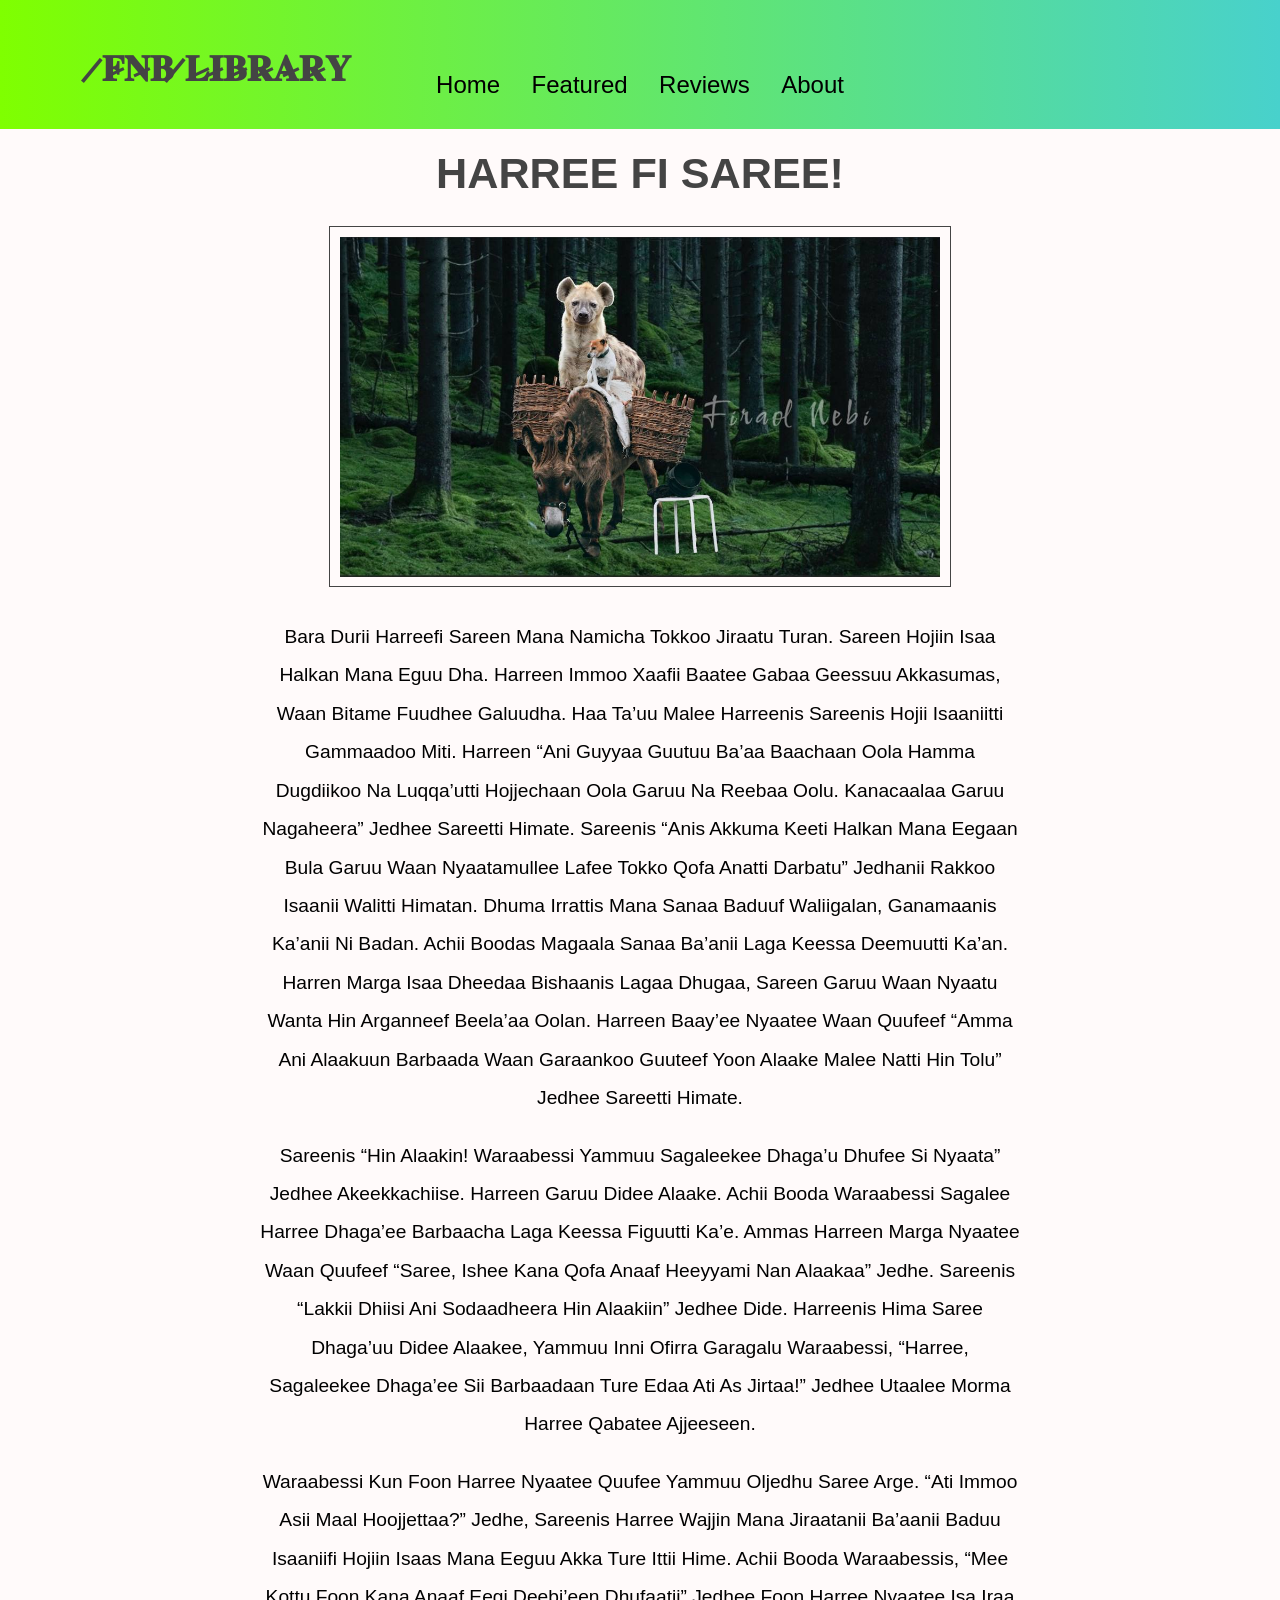
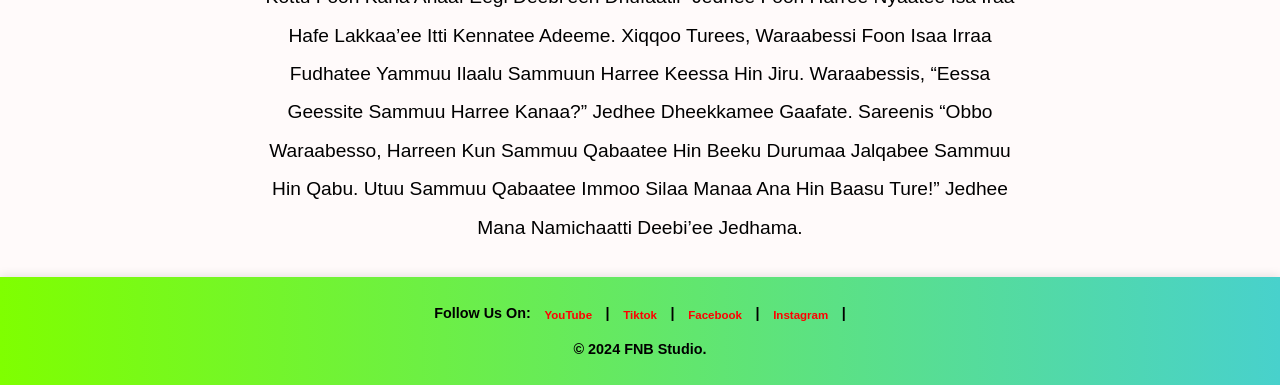
==== ODUUDURII/HAREEFI_SAREE/index.html @ 7cda4b77 "Initial clean upload of FNB_Library_App" ====
<!DOCTYPE html>
		<html lang="en">
		<head>
		<meta charset="UTF-8">
		<meta http-equiv="X-UA-Compatible" content="IE=edge">
		<meta name="viewport" content="width, initial-scale=1.0">
		<title>FNB Library</title>

        <link rel="stylesheet" href="https://cdn.jsdelivr.net/npm/swiper@11/swiper-bundle.min.css" />

		<link rel="stylesheet" href="https://cdnjs.cloudflare.com/ajax/libs/font-awesome/5.15.4/css/all.min.css">

		<!-- Custom css file link -->


		<link href="index.css" rel="stylesheet">
		</head>
		<body>

		<!--header section Starts--->
	<header class="header">
  <!-- Hamburger Menu -->
  <div class="container" onclick="toggleMenu()">
    <div class="bar1"></div>
    <div class="bar2"></div>
    <div class="bar3"></div>
  </div>

 <!-- Desktop Navigation and  Logo -->
  <nav class="header-1">
    <a href="#" class="logo">̷𝐅̷𝐍̷𝐁 ̷𝐋̷𝐈̷𝐁̷𝐑̷𝐀̷𝐑̷𝐘</a>
	 <nav class="navbar">
      <a href="books.html">Home</a>
      <a href="featured.php">Featured</a>
      <a href="Review.html">Reviews</a>
      <a href="About.html">About</a>
  </nav>

  <!-- Mobile Dropdown Menu -->
  <ul class="menu-list" id="dropdownMenu">
    <li><a href="books.html">Home</a></li>
    <li><a href="featured.php">Featured</a></li>
    <li><a href="Review.html">Reviews</a></li>
    <li><a href="About.html">About</a></li>
  </ul>
</header>

		<!-- header section ends-->
		
		
		<!--home Section Starts-->
		<section class="home" id="home">
			<div class="row">
				<div class="content">
					<h3> HARREE FI SAREE!</h3>
					
					<!--Photo HARREE Fir SAREE -->
					<div class="image-container">
                   <img src="harree.png" alt="Harree and Saree" class="harree-image">
                    </div>
					<p>Bara durii harreefi Sareen mana namicha tokkoo jiraatu turan. 
					Sareen hojiin isaa halkan mana eguu dha. Harreen immoo Xaafii baatee
					gabaa geessuu akkasumas, waan bitame fuudhee galuudha. 
					Haa ta’uu malee harreenis sareenis hojii isaaniitti gammaadoo miti.
					Harreen “ani guyyaa guutuu ba’aa baachaan oola hamma dugdiikoo na luqqa’utti
					hojjechaan oola garuu na reebaa oolu. Kanacaalaa garuu nagaheera”
					jedhee sareetti himate.

                    Sareenis “anis akkuma keeti halkan mana eegaan bula
					garuu waan nyaatamullee lafee tokko qofa anatti darbatu” 
					jedhanii rakkoo isaanii walitti himatan. Dhuma irrattis 
					mana sanaa baduuf waliigalan, ganamaanis ka’anii ni badan.
					Achii boodas magaala sanaa ba’anii laga keessa deemuutti ka’an.

                     Harren marga isaa dheedaa bishaanis lagaa dhugaa,
					 Sareen garuu waan nyaatu wanta hin arganneef beela’aa oolan.
					 Harreen baay’ee nyaatee waan quufeef “Amma ani Alaakuun barbaada waan 
					 garaankoo guuteef yoon alaake malee natti hin tolu” jedhee sareetti himate.
					 
					</p>
					<p>
					Sareenis “Hin alaakin! waraabessi yammuu sagaleekee dhaga’u
					dhufee si nyaata” jedhee akeekkachiise. Harreen garuu didee alaake.
					Achii booda waraabessi sagalee harree dhaga’ee  barbaacha laga keessa figuutti ka’e.
					Ammas Harreen marga nyaatee waan quufeef “Saree, ishee kana qofa anaaf
					heeyyami nan alaakaa” jedhe. Sareenis “lakkii dhiisi ani sodaadheera hin 
					Alaakiin” jedhee dide.  Harreenis hima Saree dhaga’uu didee alaakee,
					yammuu inni ofirra garagalu waraabessi, “Harree, sagaleekee dhaga’ee
					sii barbaadaan ture edaa ati as jirtaa!” jedhee utaalee morma Harree
					qabatee ajjeeseen.
					</P>
					
					
					<p>
					Waraabessi kun foon harree nyaatee quufee yammuu
					oljedhu Saree arge. “ati immoo asii maal hoojjettaa?”
					jedhe, Sareenis Harree wajjin mana jiraatanii ba’aanii
					baduu isaaniifi hojiin isaas mana eeguu akka ture  ittii hime.
					Achii booda waraabessis, “Mee kottu foon kana anaaf eegi deebi’een
					dhufaatii” jedhee foon Harree nyaatee isa iraa hafe  lakkaa’ee itti
					kennatee adeeme. Xiqqoo turees, waraabessi foon isaa irraa fudhatee 
					yammuu ilaalu sammuun  Harree keessa hin jiru. Waraabessis, “Eessa
					geessite sammuu  Harree kanaa?” jedhee dheekkamee gaafate. Sareenis 
					“Obbo Waraabesso, Harreen kun sammuu qabaatee hin beeku durumaa jalqabee
					sammuu hin qabu. Utuu sammuu qabaatee immoo silaa manaa ana hin baasu ture!” 
					jedhee mana namichaatti deebi’ee jedhama.
					</p>
				</div>
			</div>
		</section>
 

<footer class="footer">
    <div class="footer-content">
       
        <p>Follow us on:
		    <a href="https://www.youtube.com/@firaol81" target="_blank">YouTube</a> |
		    <a href="https://www.tiktok.com/@firaol.nebi?is_from_webapp=1&sender_device=pc" target="_blank">Tiktok</a> |
            <a href="https://www.facebook.com/Firaol81/" target="_blank">Facebook</a> |
            <a href="https://www.instagram.com/firaol_81/" target="_blank">Instagram</a> |
        </p>
		 <p>&copy; 2024 FNB Studio.</p>
    </div>

		<!-- Review start -->
		<script src="https://cdn.jsdelivr.net/npm/swiper@11/swiper-bundle.min.js"></script>


		<!-- Custom Js file link -->
		<script src="script.js"></script>
		</body>
	</html>
---- ODUUDURII/HAREEFI_SAREE/index.css ----
:root{
	--red:#27ae60;
	--dark-color: #219150;
	--black: #444;
	--light-color: #777;
	--border: .1rem solid rgba(0,0,0,.1);
	--border-hover:.1rem solid var(--black);
	-box-shadow:0 .5rem 1rem rgba(0,0,0,.1);
}
*{
	
font-family: 'Oswald', sans-serif;
font-family: 'Sono', sans-serif;
margin:0; 
padding:0;
box-sizing: border-box;
outline: none; 
border:none;
text-decoration:none;
text-transform:capitalize;
transition:all .2s linear;
transition:width none;
}


html{
	font-size: 60%;
	overflow-x: hidden;
	scroll-padding-top: 5rem;
	scroll-behavior: smooth;
	
}
html::-webkit-scrollbar{
	width: 1rem;
}
html::-webkit-scrollbar-track{
	background:transparent;
}
html::-webkit-scrollbar-thumb {
	background:var(--black);
}


.btn{
	margin-top: 1rem;
	display: inline-block;
	padding: .9rem 3rem;
	border-radius: .5rem;
	color: #fff;
	background:linear-gradient(to right, #7FFF00, #48D1CC);
	font-size: 1.7rem;
	cursor: pointer;
	font-weight:500;
}

/* Icon for mobile version */
/* Hamburger Menu */
.container {
  display: none;
  flex-direction: column;
  justify-content: space-between; /* Adds space between lines */
  width: 35px;
  height: 25px;
  cursor: pointer;
  position: absolute;
  top: 20px; /* Pushes down */
  left: 10px; /* Moves closer to the left */
  background-color: linear-gradient(to right, #7FFF00, #48D1CC);
  padding: 5px; /* Adds some padding around the icon */
  border-radius: 5px; /* Rounded corners for a clean look */
  z-index: 1000;
}

.bar1, .bar2, .bar3 {
  width: 35px; /* Wider lines */
  height: 5px; /* Thicker lines */
  background-color: Black; /* White lines for contrast */
  border-radius: 20px; /* Rounds the edges */
  transition: 0.5s;
  padding: 3.20px;
}

/* Space between lines */
.container .bar2 {
  margin: 4px 0;
}

/* Mobile Dropdown Menu */
.menu-list {
  display: none;
  position: absolute;
  top: 70px; /* Position below the hamburger icon */
  left: 0;
  width: 35%; /* Takes up half the screen width */
  background:linear-gradient(to right, #7FFF00, #48D1CC); /* Matches header background */
  list-style: none;
  margin: 0;
  padding: 10px 20px;
  border-radius: 5px;
  z-index: 999;
}

.menu-list li {
  padding: 15px 20px; /* Spacious clickable area */
  text-align: left; /* Align text to the left */
}

.menu-list li a {
  color: #fff;
  text-decoration: none;
  font-size: 1.6rem;
  display: block;
}

.menu-list li:hover {
  background-color: var(--dark-color);
}

/* Show the dropdown menu when active */
.menu-list.show {
  display: block;
}
/* Humbergur done here */




/* FNB Library Logo */
.header .header-1{
		background: linear-gradient(to right, #7FFF00, #48D1CC); /* green to light blue gradient */

	padding:3rem 8%;
    text-align: left;
}
/* FNB Library Logo */
.header .header-1 .logo{
	font-size: 3.8rem;
    font-weight: bolder;
    color: var(--black);
    position: relative;
    top: 1.9rem; /* Move the logo up by 0.5rem, adjust as needed */
	Padding:  -2rem;
}
/* Home, Featured, Reviews fi about */
.header .header-1{
	background: linear-gradient(to right, #7FFF00, #48D1CC); /* green to light blue gradient */
	
}
/* Home, Featured, Reviews fi about */ 
.header .header-1 .navbar{
	text-align: center;
	width: 100%;

}
/* Home, Featured, Reviews fi about */
.header .header-1 .navbar a{
	 color: Black;
     padding: 1.5rem;
     text-align: center; /* Keep text centered within each link */
     font-size: 2.5rem;
}

.header .header-1 .navbar a:hover{
	background:#0000FF;
}
.home {
	background:#fffafa;
}

/* Maqa Kitabichaa */
.home .row .content h3{
	color:var(--black);
	font-size: 4.5rem;
	text-align:center;
	margin-bottom: 1rem;
}



.home .row .content {
    width: 90%; /* Limits the content width */
    max-width: 800px; /* Maximum width for better readability */
    margin: 0 auto; /* Centers the content horizontally */
    text-align: center; /* Ensures all text is centered */
}

.home .row .content p {
    color: black;
    font-size: 2rem;
    line-height: 2;
    padding: 1rem 0;
    margin: 0 auto; /* Ensures paragraphs are centered */
    max-width: 100%; /* Ensures text stays within content boundaries */
    text-align: center; /* Centers text */
}

.image-container {
  margin: 2rem 0;  /* Adds space between text and image */
  border: 0.2rem solid var(--black); /* Border around the image */
  padding: 1rem;  /* Padding inside the border */
  display: inline-block; /* Keeps the image within the content flow */
}

.harree-image {
  width: 100%;  /* Make image responsive */
  max-width: 600px; /* Limit image size */
  height: auto;  /* Maintain aspect ratio */
  display: block;
  margin:  auto;  /* Centers the image horizontally */
}

.home .row .content {
    display: block;
    padding: 20px; /* Adds padding for better spacing */
}


/* Footer styling */
.footer {
    background: linear-gradient(to right, #7FFF00, #48D1CC);
    color: black;
    text-align: center;
    padding: 2rem 0;
    position: relative;
    bottom: 0;
    width: 100%;
    box-shadow: 0 -0.2rem 1rem rgba(0, 0, 0, 0.1);
}

/* Footer content styling */
.footer .footer-content {
    max-width: 1200px;
    margin: 0 auto;
}

.footer p {
	 color: black;
	 font-weight: bold;
	   padding: 1rem;  
       font-size: 1.5rem
}
/* Footer links styling */
.footer a {
    color: red;
    text-decoration: none;
    font-weight: bold;
    padding: 1rem;  /* Increase padding for more space around the text */
    font-size: 1.2rem;  /* Increase font size to make the text bigger */
    transition: all 0.3s ease;  /* Smooth transition for hover effects */
}

.footer a:hover {
    color: #f1f1f1;  /* Slight color change on hover for better interaction */
    text-decoration: underline;  /* Add underline on hover for emphasis */
}
	
	/* Hide the botton-navbar on desktop */
@media (min-width: 769px) {
  .botton-navbar {
    display: none; /* Hides the nav on screens larger than 768px */
  }
   .footer {
        display: block; /* Keeps footer visible on desktop */
    }
}
	


/* Hide the search form on mobile */
@media (max-width: 768px) {
  .header-1 .navbar {
        display: none; /* Hides the navbar links on mobile */
  }
  .header .header-1 {
        
        padding: 2.5rem;
        display: flex;
        align-items: center;
        justify-content: center; /* Center content horizontally */
        text-align: center; /* Center text */
    }
	
	.container {
		display: flex; /* Show hamburger menu on mobile */
    }
	 .menu-list li a {
		 background: linear-gradient(to right, #7FFF00, #48D1CC);
		 color:Black;
	
	/*footer */
  .footer {
        display: block; /* Keeps footer visible on mobile */
    }


}
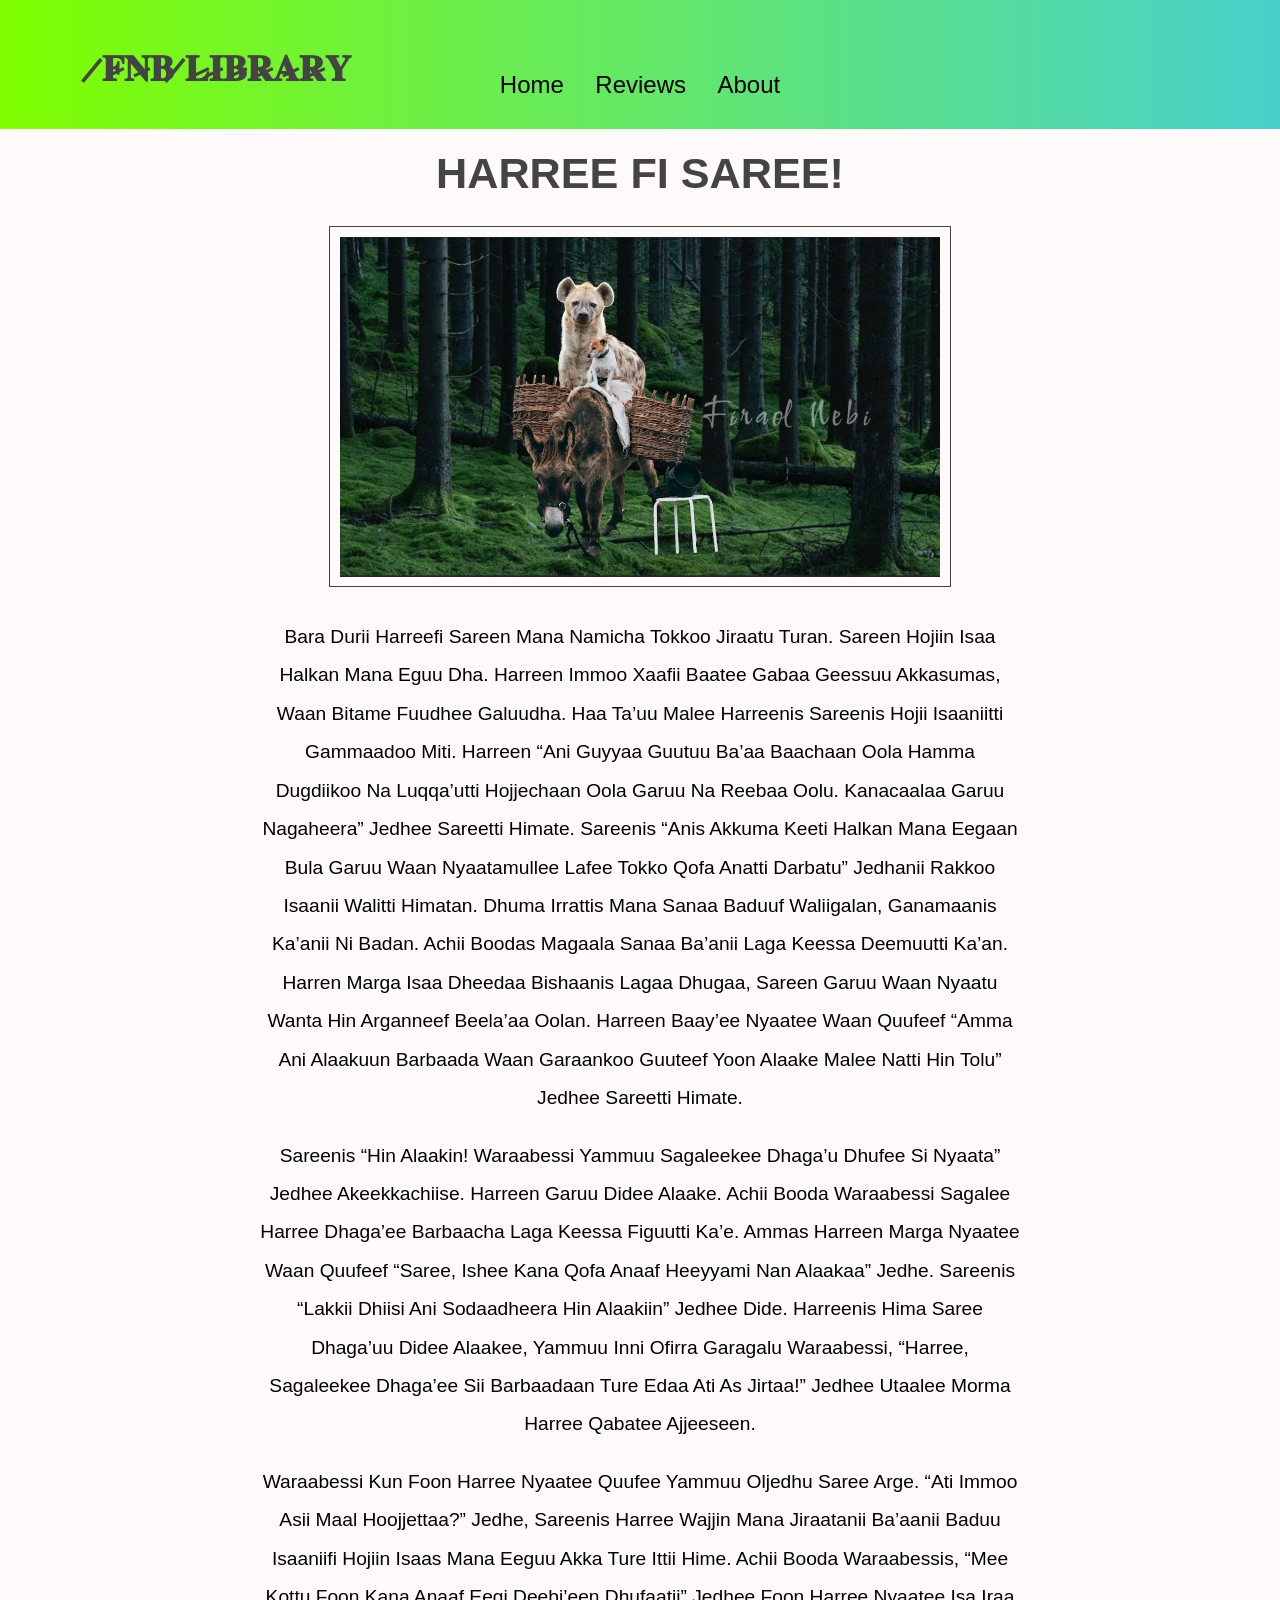
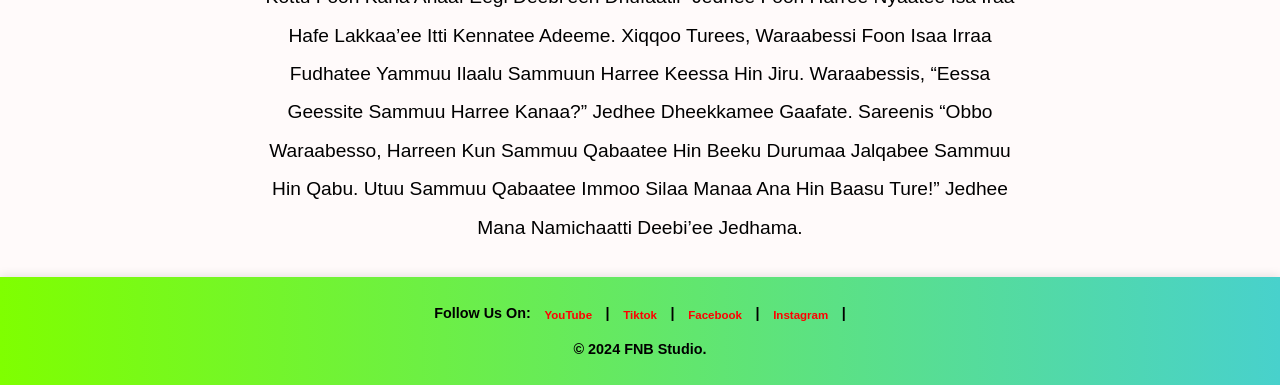
==== commit 9720f91d: "Update index.html" ====
--- a/ODUUDURII/HAREEFI_SAREE/index.html
+++ b/ODUUDURII/HAREEFI_SAREE/index.html
@@ -30,16 +30,14 @@
   <nav class="header-1">
     <a href="#" class="logo">̷𝐅̷𝐍̷𝐁 ̷𝐋̷𝐈̷𝐁̷𝐑̷𝐀̷𝐑̷𝐘</a>
 	 <nav class="navbar">
-      <a href="books.html">Home</a>
-      <a href="featured.php">Featured</a>
+      <a href="index.html">Home</a>
       <a href="Review.html">Reviews</a>
       <a href="About.html">About</a>
   </nav>
 
   <!-- Mobile Dropdown Menu -->
   <ul class="menu-list" id="dropdownMenu">
-    <li><a href="books.html">Home</a></li>
-    <li><a href="featured.php">Featured</a></li>
+    <li><a href="index.html">Home</a></li>
     <li><a href="Review.html">Reviews</a></li>
     <li><a href="About.html">About</a></li>
   </ul>
@@ -129,4 +127,4 @@
 		<!-- Custom Js file link -->
 		<script src="script.js"></script>
 		</body>
-	</html>+	</html>
